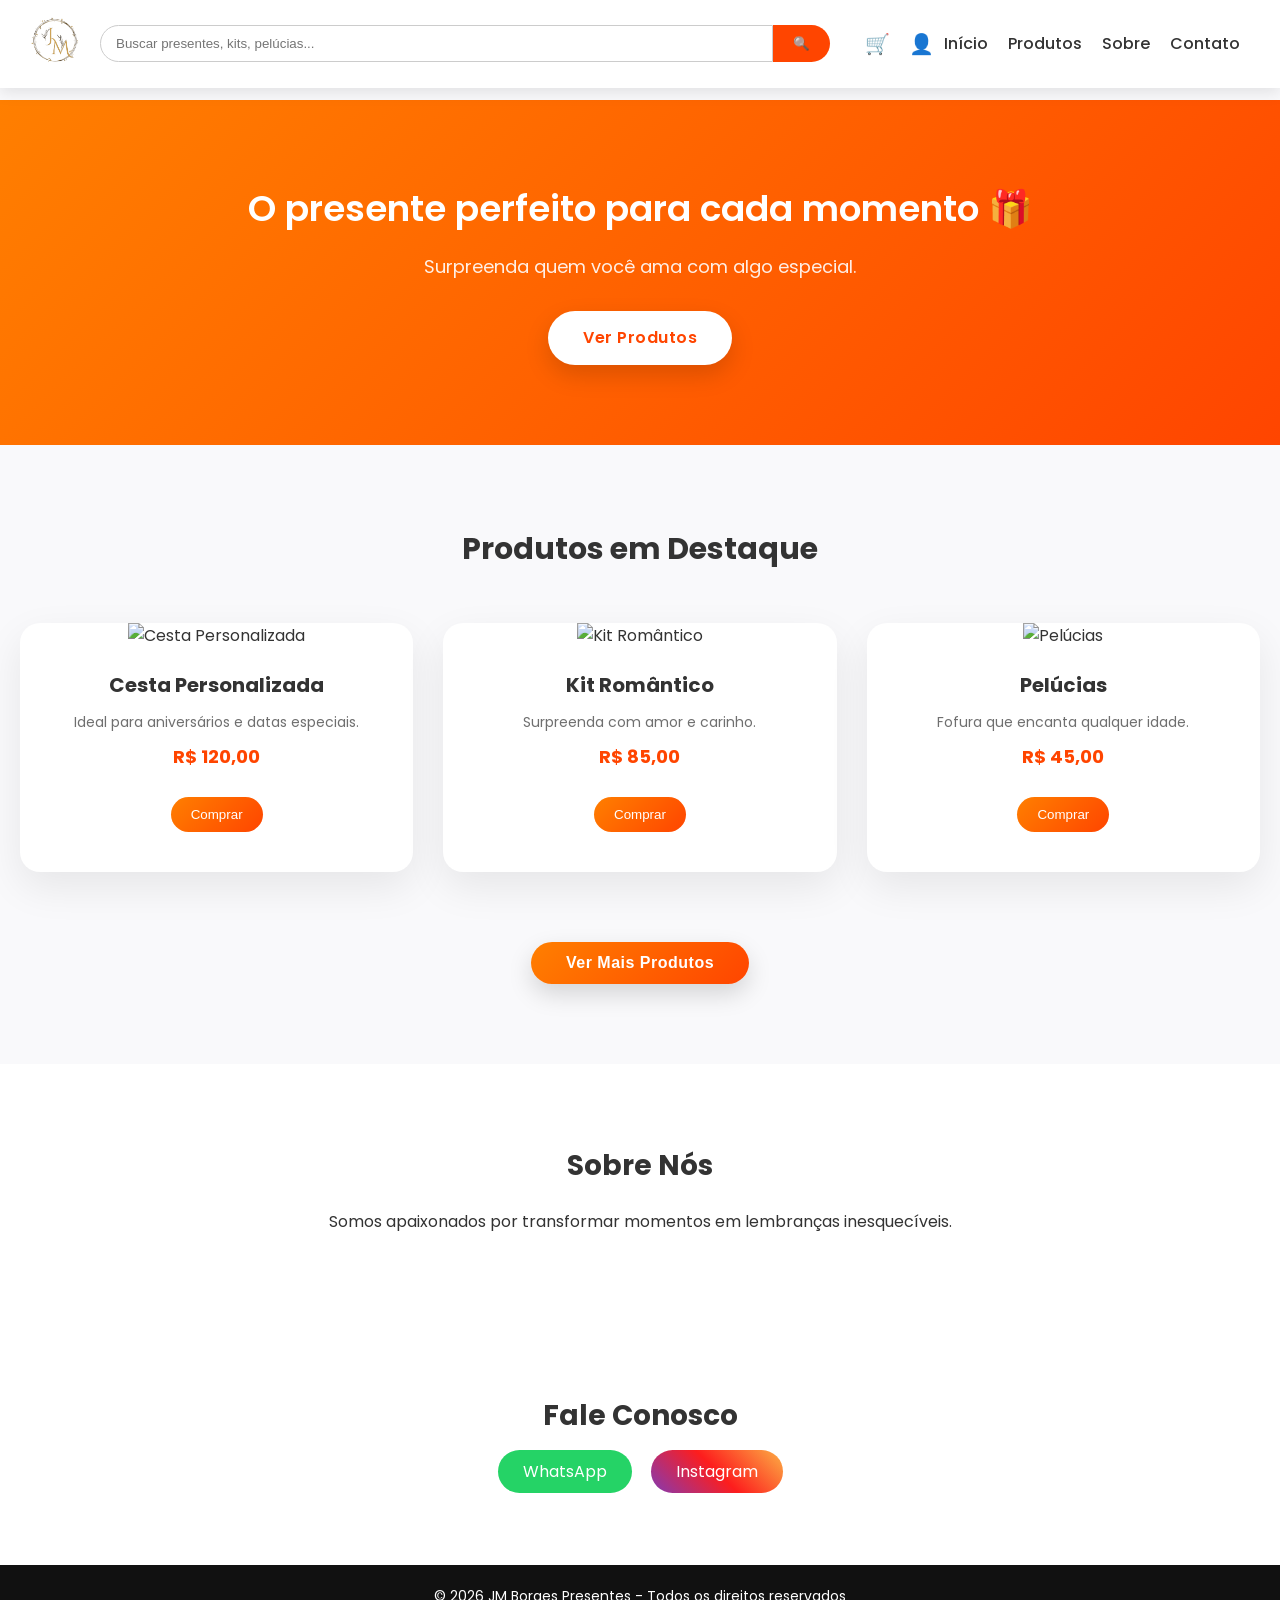
==== index.html @ d4f78d1b "Add files via upload" ====
<!DOCTYPE html>
<html lang="pt-br">
<head>
  <meta charset="UTF-8" />
  <meta name="viewport" content="width=device-width, initial-scale=1.0" />
  <title>JM Borges Presentes</title>

  <!-- Fontes Google -->
  <link rel="preconnect" href="https://fonts.googleapis.com" />
  <link rel="preconnect" href="https://fonts.gstatic.com" crossorigin />
  <link href="https://fonts.googleapis.com/css2?family=Nunito:wght@400;600;700&family=Poppins:wght@300;400;600&display=swap" rel="stylesheet" />

  <!-- CSS externo -->
  <link rel="stylesheet" href="style.css" />
</head>

<body>
  <header>
    <div class="logo-area">
      <img src="img/logo.png" alt="JM Borges Presentes" />
    </div>

    <div class="search-bar">
      <input type="text" placeholder="Buscar presentes, kits, pelúcias..." />
      <button type="button">🔍</button>
    </div>

    <div class="header-icons">
      <a href="#" aria-label="Carrinho">🛒</a>
      <a href="#" aria-label="Perfil">👤</a>
    </div>

    <div class="menu-toggle" id="menu-toggle" aria-label="Abrir menu">
      <span></span><span></span><span></span>
    </div>

    <nav id="nav-menu">
      <a href="#inicio">Início</a>
      <a href="#produtos">Produtos</a>
      <a href="#sobre">Sobre</a>
      <a href="#contato">Contato</a>
    </nav>
  </header>

  <main>
    <section id="inicio" class="hero">
      <h2>O presente perfeito para cada momento 🎁</h2>
      <p>Surpreenda quem você ama com algo especial.</p>
      <a href="#produtos" class="btn">Ver Produtos</a>
    </section>

    <section id="produtos" class="produtos">
      <h2>Produtos em Destaque</h2>

      <div class="grid" id="grid-produtos">
        <div class="card">
          <img src="https://via.placeholder.com/300" alt="Cesta Personalizada" />
          <div class="card-content">
            <h3>Cesta Personalizada</h3>
            <p>Ideal para aniversários e datas especiais.</p>
            <span class="preco">R$ 120,00</span>
            <button type="button" class="btn-comprar" data-produto="Cesta Personalizada">Comprar</button>
          </div>
        </div>

        <div class="card">
          <img src="https://via.placeholder.com/300" alt="Kit Romântico" />
          <div class="card-content">
            <h3>Kit Romântico</h3>
            <p>Surpreenda com amor e carinho.</p>
            <span class="preco">R$ 85,00</span>
            <button type="button" class="btn-comprar" data-produto="Kit Romântico">Comprar</button>
          </div>
        </div>

        <div class="card">
          <img src="https://via.placeholder.com/300" alt="Pelúcias" />
          <div class="card-content">
            <h3>Pelúcias</h3>
            <p>Fofura que encanta qualquer idade.</p>
            <span class="preco">R$ 45,00</span>
            <button type="button" class="btn-comprar" data-produto="Pelúcias">Comprar</button>
          </div>
        </div>
      </div>

      <div class="ver-mais-container">
        <button type="button" class="btn ver-mais" id="btn-ver-mais">Ver Mais Produtos</button>
      </div>
    </section>

    <section id="sobre" class="sobre">
      <h2>Sobre Nós</h2>
      <p>Somos apaixonados por transformar momentos em lembranças inesquecíveis.</p>
    </section>

    <section id="contato" class="contato">
      <h2>Fale Conosco</h2>
      <a href="https://wa.me/message/VEMCH7P23ZUGE1" class="whatsapp" target="_blank" rel="noreferrer">WhatsApp</a>
      <a href="https://www.instagram.com/jmborgespresentes/" class="instagram" target="_blank" rel="noreferrer">Instagram</a>
    </section>
  </main>

  <footer>
    <p>© 2026 JM Borges Presentes - Todos os direitos reservados</p>
  </footer>

  <!-- JS externo -->
  <script src="script.js"></script>
</body>
</html>
---- style.css ----
/* ================== RESET ================== */
* { margin: 0; padding: 0; box-sizing: border-box; }

/* ================== BODY ================== */
body {
  font-family: 'Poppins', sans-serif;
  background: #f9f9fb;
  color: #333;
  line-height: 1.6;
  display: flex;
  flex-direction: column;
  min-height: 100vh;
}

/* ================== HEADER ================== */
header {
  position: fixed;
  top: 0;
  width: 100%;
  background: white;
  display: flex;
  align-items: center;
  justify-content: space-between;
  padding: 15px 30px;
  box-shadow: 0 4px 15px rgba(0,0,0,0.1);
  z-index: 100;
}

.logo-area img { height: 50px; }

.search-bar {
  flex: 1;
  display: flex;
  margin: 0 20px;
}

.search-bar input {
  flex: 1;
  padding: 10px 15px;
  border-radius: 25px 0 0 25px;
  border: 1px solid #ccc;
}

.search-bar button {
  padding: 10px 20px;
  border: none;
  background: #ff4500;
  color: white;
  border-radius: 0 25px 25px 0;
  cursor: pointer;
}

.header-icons a {
  margin-left: 15px;
  font-size: 20px;
  text-decoration: none;
  color: #333;
}

/* Menu Mobile */
.menu-toggle {
  display: none;
  flex-direction: column;
  cursor: pointer;
  gap: 5px;
}
.menu-toggle span {
  display: block;
  width: 25px;
  height: 3px;
  background: #333;
  border-radius: 2px;
}

nav { display: flex; }
nav a {
  margin: 0 10px;
  text-decoration: none;
  color: #333;
  font-weight: 500;
  position: relative;
  transition: 0.3s;
}
nav a::after {
  content: "";
  width: 0%;
  height: 2px;
  background: #ff4500;
  position: absolute;
  left: 0;
  bottom: -5px;
  transition: 0.3s;
}
nav a:hover::after { width: 100%; }

/* ================== HERO ================== */
.hero {
  margin-top: 100px;
  text-align: center;
  padding: 80px 20px;
  background: linear-gradient(135deg, #ff7f00, #ff4500);
  color: white;
}
.hero h2 { font-size: 36px; font-weight: 600; margin-bottom: 15px; }
.hero p { font-size: 18px; opacity: 0.9; }

.btn {
  display: inline-block;
  margin-top: 30px;
  padding: 14px 35px;
  background: white;
  color: #ff4500;
  text-decoration: none;
  border-radius: 50px;
  font-weight: 600;
  letter-spacing: 0.5px;
  box-shadow: 0 10px 25px rgba(0,0,0,0.15);
  transition: all 0.3s ease;
}
.btn:hover {
  transform: translateY(-3px);
  box-shadow: 0 15px 35px rgba(0,0,0,0.2);
}

/* ================== PRODUTOS ================== */
.produtos { padding: 80px 20px; text-align: center; }
.produtos h2 { font-size: 30px; margin-bottom: 10px; }

.grid {
  display: grid;
  grid-template-columns: repeat(auto-fit, minmax(270px, 1fr));
  gap: 30px;
  margin-top: 50px;
}

.card {
  background: white;
  border-radius: 20px;
  overflow: hidden;
  box-shadow: 0 15px 40px rgba(0,0,0,0.08);
  transition: all 0.4s ease;
  cursor: pointer;
}

.card-content { padding: 20px; padding-bottom: 40px; }

.card:hover {
  transform: translateY(-8px);
  box-shadow: 0 20px 50px rgba(0,0,0,0.12);
}

.card img { width: 100%; height: 260px; object-fit: cover; }
.card h3 { margin-bottom: 10px; font-size: 20px; }
.card p { font-size: 14px; opacity: 0.7; }
.card .preco { display: block; font-weight: 700; font-size: 18px; margin: 10px 0; color: #ff4500; }

.btn-comprar {
  margin-top: 15px;
  padding: 10px 20px;
  border: none;
  background: linear-gradient(135deg, #ff7f00, #ff4500);
  color: white;
  border-radius: 30px;
  font-weight: 500;
  cursor: pointer;
  transition: 0.3s;
}
.btn-comprar:hover { opacity: 0.9; }

/* Favorito */
.card.favorito {
  border: 2px solid #ff4500;
  transform: scale(1.03);
}

/* Botão Ver Mais */
.ver-mais-container { text-align: center; margin-top: 40px; }
.ver-mais {
  background: linear-gradient(135deg, #ff7f00, #ff4500);
  color: white;
  padding: 12px 35px;
  border: none;
  border-radius: 50px;
  font-weight: 600;
  font-size: 16px;
  cursor: pointer;
  box-shadow: 0 10px 25px rgba(0,0,0,0.15);
  transition: all 0.3s ease;
}
.ver-mais:hover {
  transform: translateY(-3px);
  box-shadow: 0 15px 35px rgba(0,0,0,0.2);
}

/* ================== SOBRE E CONTATO ================== */
.sobre, .contato { padding: 80px 20px; text-align: center; background: #ffffff; }
.sobre h2, .contato h2 { font-size: 28px; margin-bottom: 20px; }

.whatsapp {
  background: #25d366;
  color: white;
  padding: 10px 25px;
  border-radius: 50px;
  text-decoration: none;
}
.instagram {
  background: linear-gradient(45deg, #833ab4, #fd1d1d, #fcb045);
  color: white;
  padding: 10px 25px;
  border-radius: 50px;
  text-decoration: none;
  margin-left: 15px;
}

/* ================== FOOTER ================== */
footer {
  background: #111;
  color: #fff;
  text-align: center;
  padding: 20px;
  font-size: 14px;
  margin-top: auto;
}

/* ================== RESPONSIVO ================== */
@media (max-width: 768px) {
  .search-bar { display: none; }
  nav {
    display: none;
    flex-direction: column;
    gap: 10px;
    background: #fff;
    padding: 10px 20px;
    border-radius: 10px;
    position: absolute;
    top: 60px;
    right: 10px;
    box-shadow: 0 4px 15px rgba(0,0,0,0.1);
  }
  nav.active { display: flex; }
  .menu-toggle { display: flex; }
  .grid { grid-template-columns: repeat(auto-fit, minmax(200px,1fr)); }
}
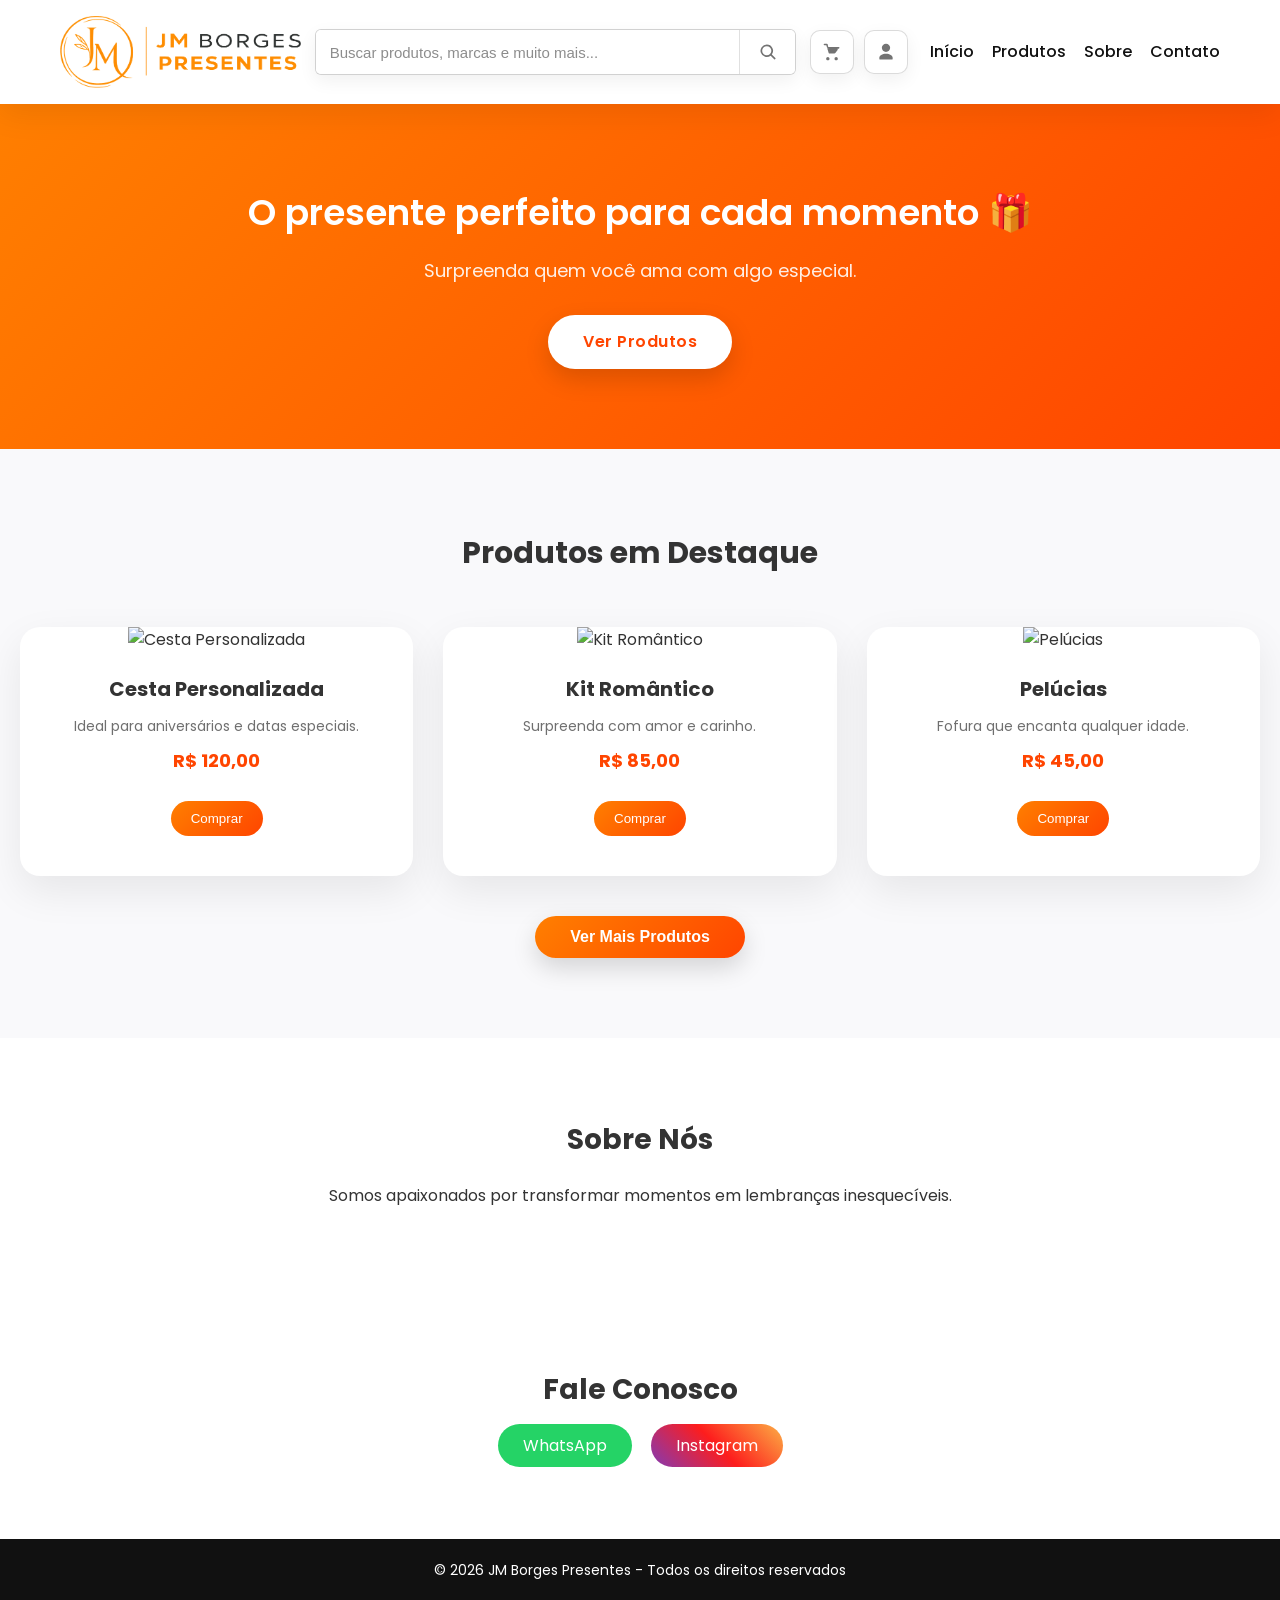
==== commit 8d399024: "Add files via upload" ====
--- a/index.html
+++ b/index.html
@@ -10,36 +10,63 @@
   <link rel="preconnect" href="https://fonts.gstatic.com" crossorigin />
   <link href="https://fonts.googleapis.com/css2?family=Nunito:wght@400;600;700&family=Poppins:wght@300;400;600&display=swap" rel="stylesheet" />
 
-  <!-- CSS externo -->
   <link rel="stylesheet" href="style.css" />
 </head>
 
 <body>
-  <header>
-    <div class="logo-area">
-      <img src="img/logo.png" alt="JM Borges Presentes" />
+  <header class="site-header">
+    <div class="header-inner">
+
+      <!-- LOGOS -->
+      <a href="#inicio" class="logo-area" aria-label="Ir para início">
+        <img src="img/logo.png" alt="JM Borges Presentes" class="logo logo-desktop" />
+        <img src="img/logo2.png" alt="JM Borges Presentes" class="logo logo-mobile" />
+      </a>
+
+      <!-- BUSCA -->
+      <div class="search-wrap" role="search">
+        <input
+          type="text"
+          placeholder="Buscar produtos, marcas e muito mais..."
+          aria-label="Buscar"
+        />
+        <button type="button" class="search-btn" aria-label="Pesquisar">
+          <svg viewBox="0 0 24 24" class="search-icon" aria-hidden="true">
+            <path d="M10.5 3a7.5 7.5 0 1 0 4.7 13.35l4.22 4.22a1 1 0 0 0 1.41-1.41l-4.22-4.22A7.5 7.5 0 0 0 10.5 3zm0 2a5.5 5.5 0 1 1 0 11a5.5 5.5 0 0 1 0-11z"/>
+          </svg>
+        </button>
+      </div>
+
+      <!-- MENU (3 traços) -->
+      <button class="menu-toggle" id="menu-toggle" aria-label="Abrir menu" aria-expanded="false" aria-controls="nav-menu">
+        <span></span><span></span><span></span>
+      </button>
+
+      <!-- ÍCONES -->
+      <div class="header-icons">
+        <!-- carrinho -->
+        <a href="#" class="icon-btn icon-cart" aria-label="Carrinho">
+          <svg viewBox="0 0 24 24" aria-hidden="true">
+            <path d="M7 18c-1.1 0-1.99.9-1.99 2S5.9 22 7 22s2-.9 2-2-.9-2-2-2zm10 0c-1.1 0-1.99.9-1.99 2S15.9 22 17 22s2-.9 2-2-.9-2-2-2zM6.2 6l.94 2h10.92c.75 0 1.14.87.69 1.47l-2.76 3.73c-.24.33-.62.52-1.03.52H9.1c-.47 0-.88-.26-1.09-.67L5.16 4H3a1 1 0 1 1 0-2h2.9c.4 0 .77.24.92.61L7.5 6H20a1 1 0 1 1 0 2H7.42l-.22-.47L6.2 6z"/>
+          </svg>
+        </a>
+
+        <!-- perfil (some no mobile) -->
+        <a href="#" class="icon-btn icon-profile" aria-label="Perfil">
+          <svg viewBox="0 0 24 24" aria-hidden="true">
+            <path d="M12 12c2.76 0 5-2.24 5-5S14.76 2 12 2 7 4.24 7 7s2.24 5 5 5zm0 2c-4.42 0-8 2.24-8 5v1a1 1 0 0 0 1 1h14a1 1 0 0 0 1-1v-1c0-2.76-3.58-5-8-5z"/>
+          </svg>
+        </a>
+      </div>
+
+      <!-- NAV -->
+      <nav id="nav-menu" class="nav-menu" aria-label="Menu principal">
+        <a href="#inicio">Início</a>
+        <a href="#produtos">Produtos</a>
+        <a href="#sobre">Sobre</a>
+        <a href="#contato">Contato</a>
+      </nav>
     </div>
-
-    <div class="search-bar">
-      <input type="text" placeholder="Buscar presentes, kits, pelúcias..." />
-      <button type="button">🔍</button>
-    </div>
-
-    <div class="header-icons">
-      <a href="#" aria-label="Carrinho">🛒</a>
-      <a href="#" aria-label="Perfil">👤</a>
-    </div>
-
-    <div class="menu-toggle" id="menu-toggle" aria-label="Abrir menu">
-      <span></span><span></span><span></span>
-    </div>
-
-    <nav id="nav-menu">
-      <a href="#inicio">Início</a>
-      <a href="#produtos">Produtos</a>
-      <a href="#sobre">Sobre</a>
-      <a href="#contato">Contato</a>
-    </nav>
   </header>
 
   <main>
@@ -85,7 +112,7 @@
       </div>
 
       <div class="ver-mais-container">
-        <button type="button" class="btn ver-mais" id="btn-ver-mais">Ver Mais Produtos</button>
+        <button type="button" class="ver-mais" id="btn-ver-mais">Ver Mais Produtos</button>
       </div>
     </section>
 
@@ -105,7 +132,6 @@
     <p>© 2026 JM Borges Presentes - Todos os direitos reservados</p>
   </footer>
 
-  <!-- JS externo -->
-  <script src="script.js"></script>
+  <script src="scripts.js"></script>
 </body>
 </html>
--- a/style.css
+++ b/style.css
@@ -2,7 +2,7 @@
 * { margin: 0; padding: 0; box-sizing: border-box; }
 
 /* ================== BODY ================== */
-body {
+body{
   font-family: 'Poppins', sans-serif;
   background: #f9f9fb;
   color: #333;
@@ -12,99 +12,207 @@
   min-height: 100vh;
 }
 
-/* ================== HEADER ================== */
-header {
-  position: fixed;
-  top: 0;
+/* ================== HEADER (NÃO FIXO) ================== */
+.site-header{
   width: 100%;
-  background: white;
+  z-index: 10;
+  background: rgba(255,255,255,0.95);
+  backdrop-filter: blur(10px);
+  box-shadow: 0 10px 30px rgba(0,0,0,0.08);
+}
+
+.header-inner{
+  max-width: 1200px;
+  margin: 0 auto;
+  padding: 16px 20px;
+
   display: flex;
   align-items: center;
-  justify-content: space-between;
-  padding: 15px 30px;
-  box-shadow: 0 4px 15px rgba(0,0,0,0.1);
-  z-index: 100;
-}
-
-.logo-area img { height: 50px; }
-
-.search-bar {
+  gap: 14px;
+  position: relative;
+}
+
+/* LOGOS */
+.logo-area{
+  display: inline-flex;
+  align-items: center;
+  text-decoration: none;
+}
+.logo{
+  width: auto;
+  height: 72px;
+}
+.logo-mobile{ display: none; }
+
+/* ================== SEARCH ================== */
+.search-wrap{
   flex: 1;
+  max-width: 680px;
+  height: 46px;
+
   display: flex;
-  margin: 0 20px;
-}
-
-.search-bar input {
+  align-items: center;
+
+  background: #fff;
+  border: 1px solid rgba(0,0,0,0.18);
+  border-radius: 6px;
+  overflow: hidden;
+
+  box-shadow: 0 6px 18px rgba(0,0,0,0.06);
+  transition: box-shadow .2s ease, border-color .2s ease;
+}
+
+.search-wrap input{
   flex: 1;
-  padding: 10px 15px;
-  border-radius: 25px 0 0 25px;
-  border: 1px solid #ccc;
-}
-
-.search-bar button {
-  padding: 10px 20px;
-  border: none;
-  background: #ff4500;
-  color: white;
-  border-radius: 0 25px 25px 0;
+  height: 100%;
+  border: 0;
+  outline: none;
+  padding: 0 14px;
+  font-size: 15px;
+  color: #111;
+}
+
+.search-wrap input::placeholder{
+  color: rgba(0,0,0,0.45);
+}
+
+.search-btn{
+  height: 100%;
+  width: 56px;
+  border: 0;
+  background: #fff;
   cursor: pointer;
-}
-
-.header-icons a {
-  margin-left: 15px;
-  font-size: 20px;
-  text-decoration: none;
-  color: #333;
-}
-
-/* Menu Mobile */
-.menu-toggle {
+
+  border-left: 1px solid rgba(0,0,0,0.12);
+
+  display: grid;
+  place-items: center;
+
+  transition: background .2s ease;
+}
+
+.search-icon{
+  width: 20px;
+  height: 20px;
+  fill: rgba(0,0,0,0.55);
+  transition: fill .2s ease;
+}
+
+.search-btn:hover{ background: rgba(255,127,0,0.10); }
+.search-btn:hover .search-icon{ fill: #ff7f00; }
+
+.search-wrap:focus-within{
+  border-color: rgba(255,127,0,0.55);
+  box-shadow: 0 10px 26px rgba(255,127,0,0.18);
+}
+
+/* ================== ÍCONES ================== */
+.header-icons{
+  display: flex;
+  align-items: center;
+  gap: 10px;
+}
+
+.icon-btn{
+  width: 44px;
+  height: 44px;
+  border-radius: 10px;
+  display: grid;
+  place-items: center;
+
+  text-decoration: none;
+  background: #fff;
+  border: 1px solid rgba(0,0,0,0.14);
+  box-shadow: 0 6px 18px rgba(0,0,0,0.06);
+
+  transition: transform .15s ease, border-color .2s ease, box-shadow .2s ease;
+}
+
+.icon-btn svg{
+  width: 20px;
+  height: 20px;
+  fill: rgba(0,0,0,0.55);
+  transition: fill .2s ease;
+}
+
+.icon-btn:hover{
+  transform: translateY(-1px);
+  border-color: rgba(255,127,0,0.35);
+  box-shadow: 0 10px 26px rgba(255,127,0,0.12);
+}
+.icon-btn:hover svg{ fill: #ff7f00; }
+
+/* ================== MENU TOGGLE (3 TRAÇOS) ================== */
+.menu-toggle{
   display: none;
+  width: 44px;
+  height: 44px;
+  border-radius: 10px;
+  border: 1px solid rgba(0,0,0,0.14);
+  background: #fff;
+  box-shadow: 0 6px 18px rgba(0,0,0,0.06);
+  cursor: pointer;
+
+  align-items: center;
+  justify-content: center;
+  gap: 5px;
   flex-direction: column;
-  cursor: pointer;
-  gap: 5px;
-}
-.menu-toggle span {
+
+  transition: transform .15s ease, border-color .2s ease, box-shadow .2s ease;
+}
+.menu-toggle:hover{
+  transform: translateY(-1px);
+  border-color: rgba(255,127,0,0.35);
+  box-shadow: 0 10px 26px rgba(255,127,0,0.12);
+}
+.menu-toggle span{
   display: block;
-  width: 25px;
+  width: 22px;
   height: 3px;
-  background: #333;
+  background: rgba(0,0,0,0.7);
   border-radius: 2px;
 }
 
-nav { display: flex; }
-nav a {
-  margin: 0 10px;
-  text-decoration: none;
-  color: #333;
+/* ================== NAV DESKTOP ================== */
+.nav-menu{
+  display: flex;
+  align-items: center;
+  gap: 18px;
+  margin-left: 8px;
+}
+
+.nav-menu a{
+  text-decoration: none;
+  color: #111;
   font-weight: 500;
   position: relative;
   transition: 0.3s;
-}
-nav a::after {
+  white-space: nowrap;
+}
+
+.nav-menu a::after{
   content: "";
   width: 0%;
   height: 2px;
-  background: #ff4500;
+  background: #ff7f00;
   position: absolute;
   left: 0;
-  bottom: -5px;
+  bottom: -6px;
   transition: 0.3s;
 }
-nav a:hover::after { width: 100%; }
+.nav-menu a:hover::after{ width: 100%; }
 
 /* ================== HERO ================== */
-.hero {
-  margin-top: 100px;
+.hero{
   text-align: center;
   padding: 80px 20px;
   background: linear-gradient(135deg, #ff7f00, #ff4500);
   color: white;
 }
-.hero h2 { font-size: 36px; font-weight: 600; margin-bottom: 15px; }
-.hero p { font-size: 18px; opacity: 0.9; }
-
-.btn {
+.hero h2{ font-size: 36px; font-weight: 600; margin-bottom: 15px; }
+.hero p{ font-size: 18px; opacity: 0.9; }
+
+.btn{
   display: inline-block;
   margin-top: 30px;
   padding: 14px 35px;
@@ -117,23 +225,22 @@
   box-shadow: 0 10px 25px rgba(0,0,0,0.15);
   transition: all 0.3s ease;
 }
-.btn:hover {
+.btn:hover{
   transform: translateY(-3px);
   box-shadow: 0 15px 35px rgba(0,0,0,0.2);
 }
 
 /* ================== PRODUTOS ================== */
-.produtos { padding: 80px 20px; text-align: center; }
-.produtos h2 { font-size: 30px; margin-bottom: 10px; }
-
-.grid {
+.produtos{ padding: 80px 20px; text-align: center; }
+.produtos h2{ font-size: 30px; margin-bottom: 10px; }
+
+.grid{
   display: grid;
   grid-template-columns: repeat(auto-fit, minmax(270px, 1fr));
   gap: 30px;
   margin-top: 50px;
 }
-
-.card {
+.card{
   background: white;
   border-radius: 20px;
   overflow: hidden;
@@ -141,20 +248,28 @@
   transition: all 0.4s ease;
   cursor: pointer;
 }
-
-.card-content { padding: 20px; padding-bottom: 40px; }
-
-.card:hover {
+.card-content{ padding: 20px; padding-bottom: 40px; }
+
+.card:hover{
   transform: translateY(-8px);
   box-shadow: 0 20px 50px rgba(0,0,0,0.12);
 }
-
-.card img { width: 100%; height: 260px; object-fit: cover; }
-.card h3 { margin-bottom: 10px; font-size: 20px; }
-.card p { font-size: 14px; opacity: 0.7; }
-.card .preco { display: block; font-weight: 700; font-size: 18px; margin: 10px 0; color: #ff4500; }
-
-.btn-comprar {
+.card img{
+  width: 100%;
+  height: 260px;
+  object-fit: cover;
+}
+.card h3{ margin-bottom: 10px; font-size: 20px; }
+.card p{ font-size: 14px; opacity: 0.7; }
+.card .preco{
+  display: block;
+  font-weight: 700;
+  font-size: 18px;
+  margin: 10px 0;
+  color: #ff4500;
+}
+
+.btn-comprar{
   margin-top: 15px;
   padding: 10px 20px;
   border: none;
@@ -165,17 +280,16 @@
   cursor: pointer;
   transition: 0.3s;
 }
-.btn-comprar:hover { opacity: 0.9; }
-
-/* Favorito */
-.card.favorito {
+.btn-comprar:hover{ opacity: 0.9; }
+
+.card.favorito{
   border: 2px solid #ff4500;
   transform: scale(1.03);
 }
 
 /* Botão Ver Mais */
-.ver-mais-container { text-align: center; margin-top: 40px; }
-.ver-mais {
+.ver-mais-container{ text-align: center; margin-top: 40px; }
+.ver-mais{
   background: linear-gradient(135deg, #ff7f00, #ff4500);
   color: white;
   padding: 12px 35px;
@@ -187,23 +301,27 @@
   box-shadow: 0 10px 25px rgba(0,0,0,0.15);
   transition: all 0.3s ease;
 }
-.ver-mais:hover {
+.ver-mais:hover{
   transform: translateY(-3px);
   box-shadow: 0 15px 35px rgba(0,0,0,0.2);
 }
 
 /* ================== SOBRE E CONTATO ================== */
-.sobre, .contato { padding: 80px 20px; text-align: center; background: #ffffff; }
-.sobre h2, .contato h2 { font-size: 28px; margin-bottom: 20px; }
-
-.whatsapp {
+.sobre, .contato{
+  padding: 80px 20px;
+  text-align: center;
+  background: #ffffff;
+}
+.sobre h2, .contato h2{ font-size: 28px; margin-bottom: 20px; }
+
+.whatsapp{
   background: #25d366;
   color: white;
   padding: 10px 25px;
   border-radius: 50px;
   text-decoration: none;
 }
-.instagram {
+.instagram{
   background: linear-gradient(45deg, #833ab4, #fd1d1d, #fcb045);
   color: white;
   padding: 10px 25px;
@@ -213,7 +331,7 @@
 }
 
 /* ================== FOOTER ================== */
-footer {
+footer{
   background: #111;
   color: #fff;
   text-align: center;
@@ -222,22 +340,63 @@
   margin-top: auto;
 }
 
-/* ================== RESPONSIVO ================== */
-@media (max-width: 768px) {
-  .search-bar { display: none; }
-  nav {
+/* ================== RESPONSIVO (MOBILE ARRUMADO) ================== */
+@media (max-width: 768px){
+  /* Mobile: uma linha (logo2 | busca | 3 traços | carrinho) */
+  .header-inner{
+    display: grid;
+    grid-template-columns: auto 1fr auto auto;
+    align-items: center;
+    gap: 10px;
+    padding: 12px 12px;
+  }
+
+  .logo-desktop{ display: none; }
+  .logo-mobile{ display: block; height: 46px; }
+
+  .search-wrap{
+    max-width: 100%;
+    height: 42px;
+  }
+
+  /* menu toggle aparece no mobile */
+  .menu-toggle{ display: flex; }
+
+  /* no mobile: só carrinho (perfil some) */
+  .icon-profile{ display: none; }
+  .header-icons{ gap: 0; }
+  .icon-cart{
+    width: 44px;
+    height: 44px;
+  }
+
+  /* nav vira dropdown */
+  .nav-menu{
     display: none;
+    position: absolute;
+    top: calc(100% + 10px);
+    right: 12px;
+    background: #fff;
+    border: 1px solid rgba(0,0,0,0.10);
+    border-radius: 12px;
+    box-shadow: 0 12px 30px rgba(0,0,0,0.12);
+    padding: 10px;
     flex-direction: column;
-    gap: 10px;
-    background: #fff;
-    padding: 10px 20px;
+    gap: 8px;
+    min-width: 180px;
+    z-index: 20;
+  }
+
+  .nav-menu.active{ display: flex; }
+
+  .nav-menu a{
+    padding: 10px 12px;
     border-radius: 10px;
-    position: absolute;
-    top: 60px;
-    right: 10px;
-    box-shadow: 0 4px 15px rgba(0,0,0,0.1);
-  }
-  nav.active { display: flex; }
-  .menu-toggle { display: flex; }
-  .grid { grid-template-columns: repeat(auto-fit, minmax(200px,1fr)); }
+  }
+  .nav-menu a:hover{
+    background: rgba(255,127,0,0.10);
+  }
+
+  .grid{ grid-template-columns: repeat(auto-fit, minmax(200px, 1fr)); }
+  .hero h2{ font-size: 26px; }
 }
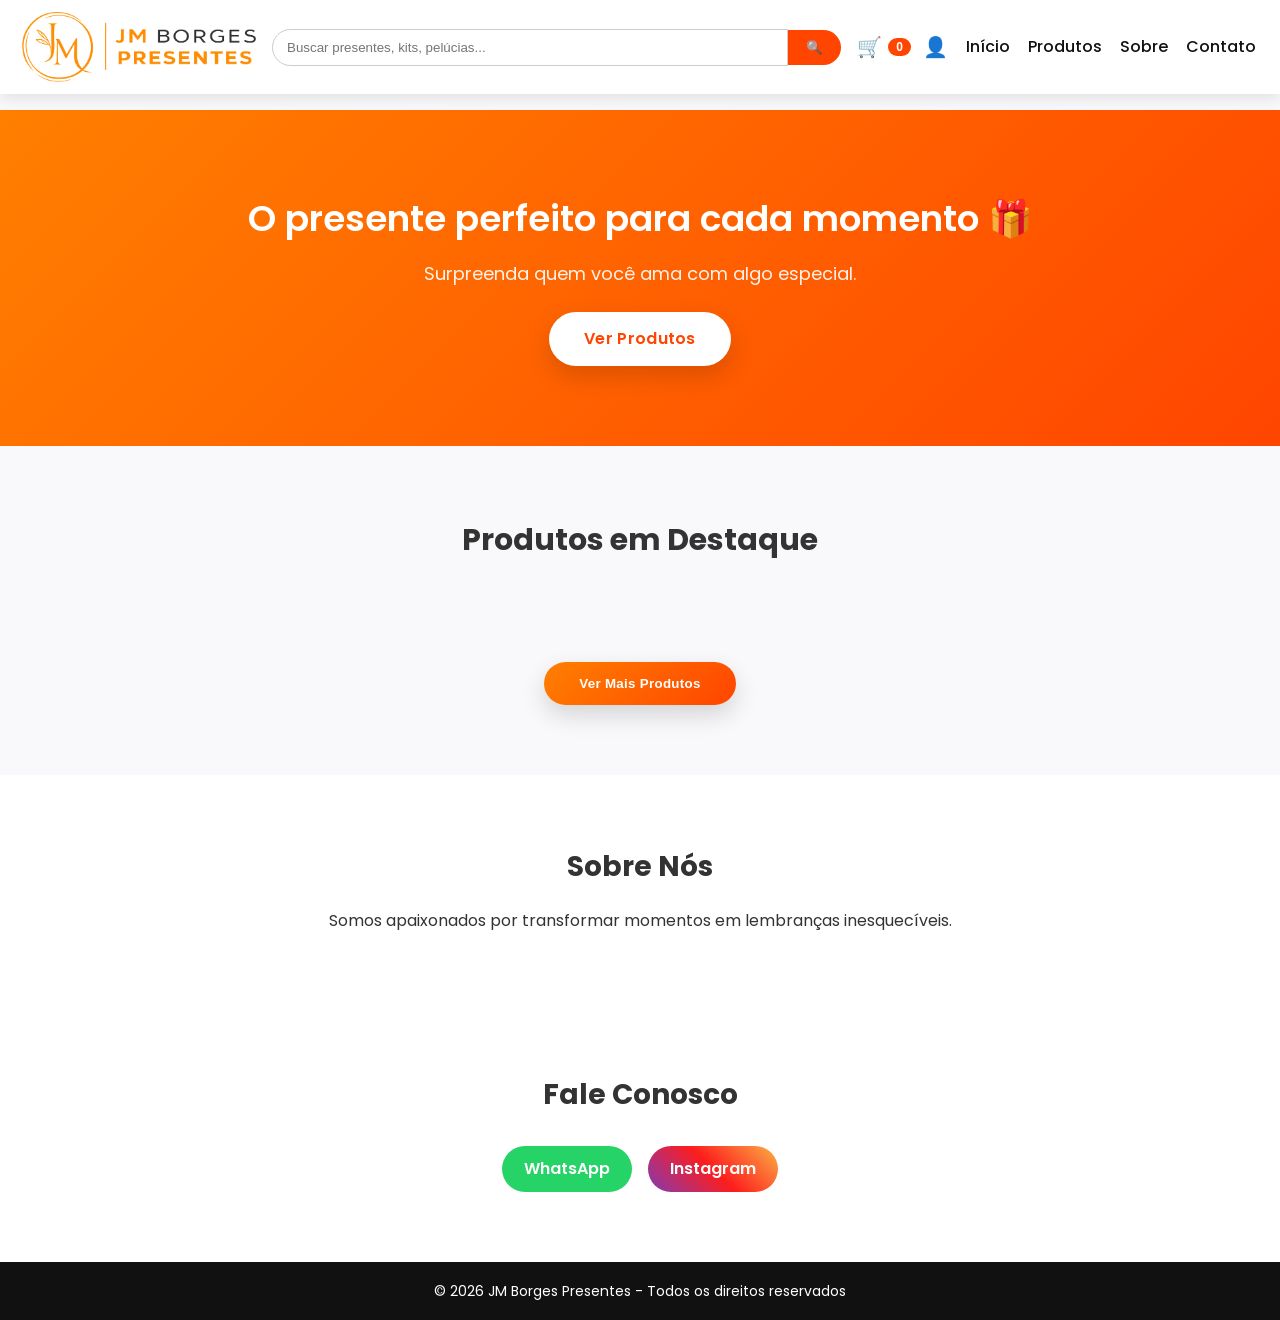
==== commit 974380df: "Add files via upload" ====
--- a/index.html
+++ b/index.html
@@ -1,137 +1,101 @@
-<!DOCTYPE html>
-<html lang="pt-br">
-<head>
-  <meta charset="UTF-8" />
-  <meta name="viewport" content="width=device-width, initial-scale=1.0" />
-  <title>JM Borges Presentes</title>
+<!DOCTYPE html> <!-- Declara HTML5 -->
+<html lang="pt-br"> <!-- Define idioma da página -->
 
-  <!-- Fontes Google -->
-  <link rel="preconnect" href="https://fonts.googleapis.com" />
-  <link rel="preconnect" href="https://fonts.gstatic.com" crossorigin />
-  <link href="https://fonts.googleapis.com/css2?family=Nunito:wght@400;600;700&family=Poppins:wght@300;400;600&display=swap" rel="stylesheet" />
+<head> <!-- Cabeçalho do documento -->
+  <meta charset="UTF-8" /> <!-- Charset para acentos -->
+  <meta name="viewport" content="width=device-width, initial-scale=1.0" /> <!-- Responsivo -->
+  <title>JM Borges Presentes</title> <!-- Título da aba -->
 
-  <link rel="stylesheet" href="style.css" />
-</head>
+  <link rel="preconnect" href="https://fonts.googleapis.com" /> <!-- Preconecta Google Fonts -->
+  <link rel="preconnect" href="https://fonts.gstatic.com" crossorigin /> <!-- Preconecta servidor de fontes -->
+  <link href="https://fonts.googleapis.com/css2?family=Nunito:wght@400;600;700&family=Poppins:wght@300;400;600&display=swap" rel="stylesheet" /> <!-- Importa fontes -->
 
-<body>
-  <header class="site-header">
-    <div class="header-inner">
+  <link rel="stylesheet" href="style.css" /> <!-- CSS do site -->
+</head> <!-- Fim do head -->
 
-      <!-- LOGOS -->
-      <a href="#inicio" class="logo-area" aria-label="Ir para início">
-        <img src="img/logo.png" alt="JM Borges Presentes" class="logo logo-desktop" />
-        <img src="img/logo2.png" alt="JM Borges Presentes" class="logo logo-mobile" />
-      </a>
+<body> <!-- Corpo do site -->
 
-      <!-- BUSCA -->
-      <div class="search-wrap" role="search">
-        <input
-          type="text"
-          placeholder="Buscar produtos, marcas e muito mais..."
-          aria-label="Buscar"
-        />
-        <button type="button" class="search-btn" aria-label="Pesquisar">
-          <svg viewBox="0 0 24 24" class="search-icon" aria-hidden="true">
-            <path d="M10.5 3a7.5 7.5 0 1 0 4.7 13.35l4.22 4.22a1 1 0 0 0 1.41-1.41l-4.22-4.22A7.5 7.5 0 0 0 10.5 3zm0 2a5.5 5.5 0 1 1 0 11a5.5 5.5 0 0 1 0-11z"/>
-          </svg>
-        </button>
-      </div>
+  <header> <!-- Header fixo -->
 
-      <!-- MENU (3 traços) -->
-      <button class="menu-toggle" id="menu-toggle" aria-label="Abrir menu" aria-expanded="false" aria-controls="nav-menu">
-        <span></span><span></span><span></span>
-      </button>
+    <div class="logo-area"> <!-- Área da logo -->
+      <img src="img/logo.png" alt="JM Borges Presentes" /> <!-- Logo -->
+    </div> <!-- Fim logo -->
 
-      <!-- ÍCONES -->
-      <div class="header-icons">
-        <!-- carrinho -->
-        <a href="#" class="icon-btn icon-cart" aria-label="Carrinho">
-          <svg viewBox="0 0 24 24" aria-hidden="true">
-            <path d="M7 18c-1.1 0-1.99.9-1.99 2S5.9 22 7 22s2-.9 2-2-.9-2-2-2zm10 0c-1.1 0-1.99.9-1.99 2S15.9 22 17 22s2-.9 2-2-.9-2-2-2zM6.2 6l.94 2h10.92c.75 0 1.14.87.69 1.47l-2.76 3.73c-.24.33-.62.52-1.03.52H9.1c-.47 0-.88-.26-1.09-.67L5.16 4H3a1 1 0 1 1 0-2h2.9c.4 0 .77.24.92.61L7.5 6H20a1 1 0 1 1 0 2H7.42l-.22-.47L6.2 6z"/>
-          </svg>
-        </a>
+    <div class="search-bar"> <!-- Barra de busca -->
+      <input id="searchInput" type="text" placeholder="Buscar presentes, kits, pelúcias..." /> <!-- Campo de busca real -->
+      <button id="searchBtn" type="button">🔍</button> <!-- Botão (opcional) -->
+    </div> <!-- Fim busca -->
 
-        <!-- perfil (some no mobile) -->
-        <a href="#" class="icon-btn icon-profile" aria-label="Perfil">
-          <svg viewBox="0 0 24 24" aria-hidden="true">
-            <path d="M12 12c2.76 0 5-2.24 5-5S14.76 2 12 2 7 4.24 7 7s2.24 5 5 5zm0 2c-4.42 0-8 2.24-8 5v1a1 1 0 0 0 1 1h14a1 1 0 0 0 1-1v-1c0-2.76-3.58-5-8-5z"/>
-          </svg>
-        </a>
-      </div>
+    <div class="header-icons"> <!-- Ícones do topo -->
+      <button id="cartBtn" class="icon-btn" type="button" aria-label="Carrinho">🛒 <span id="cartBadge" class="badge">0</span></button> <!-- Botão carrinho + badge -->
+      <a href="#" aria-label="Perfil">👤</a> <!-- Ícone perfil (visual) -->
+    </div> <!-- Fim ícones -->
 
-      <!-- NAV -->
-      <nav id="nav-menu" class="nav-menu" aria-label="Menu principal">
-        <a href="#inicio">Início</a>
-        <a href="#produtos">Produtos</a>
-        <a href="#sobre">Sobre</a>
-        <a href="#contato">Contato</a>
-      </nav>
-    </div>
-  </header>
+    <div class="menu-toggle" id="menu-toggle" aria-label="Abrir menu"> <!-- Botão mobile -->
+      <span></span><span></span><span></span> <!-- Tracinhos -->
+    </div> <!-- Fim toggle -->
 
-  <main>
-    <section id="inicio" class="hero">
-      <h2>O presente perfeito para cada momento 🎁</h2>
-      <p>Surpreenda quem você ama com algo especial.</p>
-      <a href="#produtos" class="btn">Ver Produtos</a>
-    </section>
+    <nav id="nav-menu"> <!-- Menu -->
+      <a href="#inicio">Início</a> <!-- Link -->
+      <a href="#produtos">Produtos</a> <!-- Link -->
+      <a href="#sobre">Sobre</a> <!-- Link -->
+      <a href="#contato">Contato</a> <!-- Link -->
+    </nav> <!-- Fim nav -->
 
-    <section id="produtos" class="produtos">
-      <h2>Produtos em Destaque</h2>
+  </header> <!-- Fim header -->
 
-      <div class="grid" id="grid-produtos">
-        <div class="card">
-          <img src="https://via.placeholder.com/300" alt="Cesta Personalizada" />
-          <div class="card-content">
-            <h3>Cesta Personalizada</h3>
-            <p>Ideal para aniversários e datas especiais.</p>
-            <span class="preco">R$ 120,00</span>
-            <button type="button" class="btn-comprar" data-produto="Cesta Personalizada">Comprar</button>
-          </div>
-        </div>
+  <main> <!-- Conteúdo principal -->
 
-        <div class="card">
-          <img src="https://via.placeholder.com/300" alt="Kit Romântico" />
-          <div class="card-content">
-            <h3>Kit Romântico</h3>
-            <p>Surpreenda com amor e carinho.</p>
-            <span class="preco">R$ 85,00</span>
-            <button type="button" class="btn-comprar" data-produto="Kit Romântico">Comprar</button>
-          </div>
-        </div>
+    <section id="inicio" class="hero"> <!-- Hero -->
+      <h2>O presente perfeito para cada momento 🎁</h2> <!-- Título -->
+      <p>Surpreenda quem você ama com algo especial.</p> <!-- Texto -->
+      <a href="#produtos" class="btn">Ver Produtos</a> <!-- Botão âncora -->
+    </section> <!-- Fim hero -->
 
-        <div class="card">
-          <img src="https://via.placeholder.com/300" alt="Pelúcias" />
-          <div class="card-content">
-            <h3>Pelúcias</h3>
-            <p>Fofura que encanta qualquer idade.</p>
-            <span class="preco">R$ 45,00</span>
-            <button type="button" class="btn-comprar" data-produto="Pelúcias">Comprar</button>
-          </div>
-        </div>
-      </div>
+    <section id="produtos" class="produtos"> <!-- Produtos -->
+      <h2>Produtos em Destaque</h2> <!-- Título -->
 
-      <div class="ver-mais-container">
-        <button type="button" class="ver-mais" id="btn-ver-mais">Ver Mais Produtos</button>
-      </div>
-    </section>
+      <div class="grid" id="grid-produtos"></div> <!-- Grid renderizado pelo JS -->
 
-    <section id="sobre" class="sobre">
-      <h2>Sobre Nós</h2>
-      <p>Somos apaixonados por transformar momentos em lembranças inesquecíveis.</p>
-    </section>
+      <div class="ver-mais-container"> <!-- Container ver mais -->
+        <button type="button" class="btn ver-mais" id="btn-ver-mais">Ver Mais Produtos</button> <!-- Botão -->
+      </div> <!-- Fim ver mais -->
+    </section> <!-- Fim produtos -->
 
-    <section id="contato" class="contato">
-      <h2>Fale Conosco</h2>
-      <a href="https://wa.me/message/VEMCH7P23ZUGE1" class="whatsapp" target="_blank" rel="noreferrer">WhatsApp</a>
-      <a href="https://www.instagram.com/jmborgespresentes/" class="instagram" target="_blank" rel="noreferrer">Instagram</a>
-    </section>
-  </main>
+    <section id="sobre" class="sobre"> <!-- Sobre -->
+      <h2>Sobre Nós</h2> <!-- Título -->
+      <p>Somos apaixonados por transformar momentos em lembranças inesquecíveis.</p> <!-- Texto -->
+    </section> <!-- Fim sobre -->
 
-  <footer>
-    <p>© 2026 JM Borges Presentes - Todos os direitos reservados</p>
-  </footer>
+    <section id="contato" class="contato"> <!-- Contato -->
+      <h2>Fale Conosco</h2> <!-- Título -->
+      <a href="https://wa.me/message/VEMCH7P23ZUGE1" class="whatsapp" target="_blank" rel="noreferrer">WhatsApp</a> <!-- Link -->
+      <a href="https://www.instagram.com/jmborgespresentes/" class="instagram" target="_blank" rel="noreferrer">Instagram</a> <!-- Link -->
+    </section> <!-- Fim contato -->
 
-  <script src="scripts.js"></script>
-</body>
-</html>+  </main> <!-- Fim main -->
+
+  <footer> <!-- Rodapé -->
+    <p>© 2026 JM Borges Presentes - Todos os direitos reservados</p> <!-- Texto -->
+  </footer> <!-- Fim footer -->
+
+  <!-- Modal do carrinho -->
+  <div id="cartModal" class="modal"> <!-- Fundo do modal -->
+    <div class="modal-content"> <!-- Caixa do modal -->
+      <div class="modal-header"> <!-- Cabeçalho modal -->
+        <h3>Carrinho</h3> <!-- Título -->
+        <button id="cartClose" type="button" class="ghost">Fechar</button> <!-- Fechar -->
+      </div> <!-- Fim header modal -->
+
+      <div id="cartItems" class="modal-body"></div> <!-- Lista de itens -->
+      <div class="modal-footer"> <!-- Rodapé modal -->
+        <div id="cartTotal" class="total">Total: R$ 0,00</div> <!-- Total -->
+        <button id="checkoutBtn" type="button">Finalizar no WhatsApp</button> <!-- Checkout -->
+      </div> <!-- Fim footer modal -->
+    </div> <!-- Fim content -->
+  </div> <!-- Fim modal -->
+
+  <script type="module" src="script.js"></script> <!-- JS público -->
+</body> <!-- Fim body -->
+
+</html> <!-- Fim html -->
--- a/style.css
+++ b/style.css
@@ -1,402 +1,363 @@
 /* ================== RESET ================== */
 * { margin: 0; padding: 0; box-sizing: border-box; }
 
+/* ================== VARIÁVEIS ================== */
+:root{
+  --cor-primaria: #ff4500;
+  --cor-secundaria: #ff7f00;
+  --texto: #333;
+  --fundo: #f9f9fb;
+
+  /* Altura “segura” do header (ajuste se aumentar/diminuir a logo) */
+  --header-altura-desktop: 110px;
+  --header-altura-mobile: 90px;
+}
+
 /* ================== BODY ================== */
-body{
+body {
   font-family: 'Poppins', sans-serif;
-  background: #f9f9fb;
-  color: #333;
+  background: var(--fundo);
+  color: var(--texto);
   line-height: 1.6;
+
+  /* Isso evita o conteúdo ficar escondido atrás do header fixo */
+  padding-top: var(--header-altura-desktop);
+
+  /* layout geral */
+  min-height: 100vh;
   display: flex;
   flex-direction: column;
-  min-height: 100vh;
-}
-
-/* ================== HEADER (NÃO FIXO) ================== */
-.site-header{
+}
+
+/* ================== HEADER ================== */
+header {
+  position: fixed;
+  top: 0;
+  left: 0;
   width: 100%;
-  z-index: 10;
-  background: rgba(255,255,255,0.95);
-  backdrop-filter: blur(10px);
-  box-shadow: 0 10px 30px rgba(0,0,0,0.08);
-}
-
-.header-inner{
-  max-width: 1200px;
-  margin: 0 auto;
-  padding: 16px 20px;
-
+
+  background: #fff;
+  z-index: 1000;
+
+  display: flex;
+  align-items: center;
+  gap: 16px;
+
+  padding: 12px 22px;
+  box-shadow: 0 4px 15px rgba(0,0,0,0.1);
+}
+
+/* Logo */
+.logo-area {
+  display: flex;
+  align-items: center;
+  flex: 0 0 auto;
+}
+
+.logo-area img {
+  height: 70px; /* se quiser maior, aumente e também ajuste --header-altura-desktop */
+  width: auto;
+  display: block;
+}
+
+/* Busca */
+.search-bar {
+  flex: 1 1 auto;
+  display: flex;
+  align-items: center;
+  min-width: 260px;
+}
+
+.search-bar input {
+  width: 100%;
+  padding: 10px 14px;
+  border-radius: 25px 0 0 25px;
+  border: 1px solid #ccc;
+  outline: none;
+}
+
+.search-bar input:focus {
+  border-color: var(--cor-primaria);
+  box-shadow: 0 0 0 4px rgba(255,69,0,0.12);
+}
+
+.search-bar button {
+  padding: 10px 18px;
+  border: none;
+  background: var(--cor-primaria);
+  color: #fff;
+  border-radius: 0 25px 25px 0;
+  cursor: pointer;
+}
+
+/* Ícones */
+.header-icons {
+  display: flex;
+  align-items: center;
+  gap: 12px;
+  flex: 0 0 auto;
+}
+
+.header-icons a {
+  font-size: 20px;
+  text-decoration: none;
+  color: #111;
+}
+
+/* Menu desktop */
+nav {
   display: flex;
   align-items: center;
   gap: 14px;
-  position: relative;
-}
-
-/* LOGOS */
-.logo-area{
-  display: inline-flex;
-  align-items: center;
-  text-decoration: none;
-}
-.logo{
-  width: auto;
-  height: 72px;
-}
-.logo-mobile{ display: none; }
-
-/* ================== SEARCH ================== */
-.search-wrap{
-  flex: 1;
-  max-width: 680px;
-  height: 46px;
-
-  display: flex;
-  align-items: center;
-
-  background: #fff;
-  border: 1px solid rgba(0,0,0,0.18);
-  border-radius: 6px;
-  overflow: hidden;
-
-  box-shadow: 0 6px 18px rgba(0,0,0,0.06);
-  transition: box-shadow .2s ease, border-color .2s ease;
-}
-
-.search-wrap input{
-  flex: 1;
-  height: 100%;
-  border: 0;
-  outline: none;
-  padding: 0 14px;
-  font-size: 15px;
-  color: #111;
-}
-
-.search-wrap input::placeholder{
-  color: rgba(0,0,0,0.45);
-}
-
-.search-btn{
-  height: 100%;
-  width: 56px;
-  border: 0;
-  background: #fff;
-  cursor: pointer;
-
-  border-left: 1px solid rgba(0,0,0,0.12);
-
-  display: grid;
-  place-items: center;
-
-  transition: background .2s ease;
-}
-
-.search-icon{
-  width: 20px;
-  height: 20px;
-  fill: rgba(0,0,0,0.55);
-  transition: fill .2s ease;
-}
-
-.search-btn:hover{ background: rgba(255,127,0,0.10); }
-.search-btn:hover .search-icon{ fill: #ff7f00; }
-
-.search-wrap:focus-within{
-  border-color: rgba(255,127,0,0.55);
-  box-shadow: 0 10px 26px rgba(255,127,0,0.18);
-}
-
-/* ================== ÍCONES ================== */
-.header-icons{
-  display: flex;
-  align-items: center;
-  gap: 10px;
-}
-
-.icon-btn{
-  width: 44px;
-  height: 44px;
-  border-radius: 10px;
-  display: grid;
-  place-items: center;
-
-  text-decoration: none;
-  background: #fff;
-  border: 1px solid rgba(0,0,0,0.14);
-  box-shadow: 0 6px 18px rgba(0,0,0,0.06);
-
-  transition: transform .15s ease, border-color .2s ease, box-shadow .2s ease;
-}
-
-.icon-btn svg{
-  width: 20px;
-  height: 20px;
-  fill: rgba(0,0,0,0.55);
-  transition: fill .2s ease;
-}
-
-.icon-btn:hover{
-  transform: translateY(-1px);
-  border-color: rgba(255,127,0,0.35);
-  box-shadow: 0 10px 26px rgba(255,127,0,0.12);
-}
-.icon-btn:hover svg{ fill: #ff7f00; }
-
-/* ================== MENU TOGGLE (3 TRAÇOS) ================== */
-.menu-toggle{
-  display: none;
-  width: 44px;
-  height: 44px;
-  border-radius: 10px;
-  border: 1px solid rgba(0,0,0,0.14);
-  background: #fff;
-  box-shadow: 0 6px 18px rgba(0,0,0,0.06);
-  cursor: pointer;
-
-  align-items: center;
-  justify-content: center;
-  gap: 5px;
-  flex-direction: column;
-
-  transition: transform .15s ease, border-color .2s ease, box-shadow .2s ease;
-}
-.menu-toggle:hover{
-  transform: translateY(-1px);
-  border-color: rgba(255,127,0,0.35);
-  box-shadow: 0 10px 26px rgba(255,127,0,0.12);
-}
-.menu-toggle span{
-  display: block;
-  width: 22px;
-  height: 3px;
-  background: rgba(0,0,0,0.7);
-  border-radius: 2px;
-}
-
-/* ================== NAV DESKTOP ================== */
-.nav-menu{
-  display: flex;
-  align-items: center;
-  gap: 18px;
-  margin-left: 8px;
-}
-
-.nav-menu a{
+  flex: 0 0 auto;
+}
+
+nav a {
   text-decoration: none;
   color: #111;
   font-weight: 500;
   position: relative;
-  transition: 0.3s;
-  white-space: nowrap;
-}
-
-.nav-menu a::after{
+  padding: 6px 2px;
+}
+
+nav a::after {
   content: "";
   width: 0%;
   height: 2px;
-  background: #ff7f00;
+  background: var(--cor-primaria);
   position: absolute;
   left: 0;
-  bottom: -6px;
-  transition: 0.3s;
-}
-.nav-menu a:hover::after{ width: 100%; }
+  bottom: -3px;
+  transition: 0.25s;
+}
+
+nav a:hover::after { width: 100%; }
+
+/* Hamburguer (mobile) */
+.menu-toggle {
+  display: none;
+  flex-direction: column;
+  cursor: pointer;
+  gap: 5px;
+  flex: 0 0 auto;
+}
+
+.menu-toggle span {
+  display: block;
+  width: 26px;
+  height: 3px;
+  background: #111;
+  border-radius: 2px;
+}
 
 /* ================== HERO ================== */
-.hero{
+.hero {
   text-align: center;
   padding: 80px 20px;
-  background: linear-gradient(135deg, #ff7f00, #ff4500);
-  color: white;
-}
-.hero h2{ font-size: 36px; font-weight: 600; margin-bottom: 15px; }
-.hero p{ font-size: 18px; opacity: 0.9; }
-
-.btn{
+  background: linear-gradient(135deg, var(--cor-secundaria), var(--cor-primaria));
+  color: #fff;
+}
+
+.hero h2 { font-size: 36px; font-weight: 600; margin-bottom: 12px; }
+.hero p { font-size: 18px; opacity: 0.92; }
+
+/* Botão padrão */
+.btn {
   display: inline-block;
-  margin-top: 30px;
+  margin-top: 24px;
   padding: 14px 35px;
-  background: white;
-  color: #ff4500;
+  background: #fff;
+  color: var(--cor-primaria);
   text-decoration: none;
-  border-radius: 50px;
+  border-radius: 999px;
   font-weight: 600;
-  letter-spacing: 0.5px;
+  letter-spacing: 0.3px;
   box-shadow: 0 10px 25px rgba(0,0,0,0.15);
-  transition: all 0.3s ease;
-}
-.btn:hover{
+  transition: transform 0.25s ease, box-shadow 0.25s ease, opacity 0.25s ease;
+}
+
+.btn:hover {
   transform: translateY(-3px);
   box-shadow: 0 15px 35px rgba(0,0,0,0.2);
 }
 
 /* ================== PRODUTOS ================== */
-.produtos{ padding: 80px 20px; text-align: center; }
-.produtos h2{ font-size: 30px; margin-bottom: 10px; }
-
-.grid{
+.produtos { padding: 70px 20px; text-align: center; }
+.produtos h2 { font-size: 30px; margin-bottom: 10px; }
+
+.grid {
   display: grid;
   grid-template-columns: repeat(auto-fit, minmax(270px, 1fr));
-  gap: 30px;
-  margin-top: 50px;
-}
-.card{
-  background: white;
+  gap: 26px;
+  margin-top: 40px;
+}
+
+.card {
+  background: #fff;
   border-radius: 20px;
   overflow: hidden;
   box-shadow: 0 15px 40px rgba(0,0,0,0.08);
-  transition: all 0.4s ease;
+  transition: transform 0.25s ease, box-shadow 0.25s ease;
   cursor: pointer;
 }
-.card-content{ padding: 20px; padding-bottom: 40px; }
-
-.card:hover{
-  transform: translateY(-8px);
+
+.card:hover {
+  transform: translateY(-6px);
   box-shadow: 0 20px 50px rgba(0,0,0,0.12);
 }
-.card img{
+
+.card img {
   width: 100%;
   height: 260px;
   object-fit: cover;
-}
-.card h3{ margin-bottom: 10px; font-size: 20px; }
-.card p{ font-size: 14px; opacity: 0.7; }
-.card .preco{
+  display: block;
+}
+
+.card-content { padding: 18px; padding-bottom: 28px; }
+.card h3 { margin-bottom: 8px; font-size: 20px; }
+.card p { font-size: 14px; opacity: 0.75; }
+
+.card .preco {
   display: block;
   font-weight: 700;
   font-size: 18px;
   margin: 10px 0;
-  color: #ff4500;
-}
-
-.btn-comprar{
-  margin-top: 15px;
-  padding: 10px 20px;
+  color: var(--cor-primaria);
+}
+
+/* Botão comprar */
+.btn-comprar {
+  margin-top: 10px;
+  padding: 10px 18px;
   border: none;
-  background: linear-gradient(135deg, #ff7f00, #ff4500);
-  color: white;
-  border-radius: 30px;
-  font-weight: 500;
+  background: linear-gradient(135deg, var(--cor-secundaria), var(--cor-primaria));
+  color: #fff;
+  border-radius: 999px;
+  font-weight: 600;
   cursor: pointer;
-  transition: 0.3s;
-}
-.btn-comprar:hover{ opacity: 0.9; }
-
-.card.favorito{
-  border: 2px solid #ff4500;
-  transform: scale(1.03);
+  transition: opacity 0.2s ease;
+}
+
+.btn-comprar:hover { opacity: 0.92; }
+
+/* Favorito */
+.card.favorito {
+  outline: 2px solid var(--cor-primaria);
+  transform: scale(1.02);
 }
 
 /* Botão Ver Mais */
-.ver-mais-container{ text-align: center; margin-top: 40px; }
-.ver-mais{
-  background: linear-gradient(135deg, #ff7f00, #ff4500);
-  color: white;
-  padding: 12px 35px;
+.ver-mais-container { text-align: center; margin-top: 34px; }
+.ver-mais {
+  background: linear-gradient(135deg, var(--cor-secundaria), var(--cor-primaria));
+  color: #fff;
   border: none;
-  border-radius: 50px;
+}
+
+/* ================== SOBRE / CONTATO ================== */
+.sobre, .contato {
+  padding: 70px 20px;
+  text-align: center;
+  background: #fff;
+}
+
+.sobre h2, .contato h2 { font-size: 28px; margin-bottom: 18px; }
+
+.whatsapp, .instagram {
+  display: inline-block;
+  margin-top: 10px;
+  padding: 10px 22px;
+  border-radius: 999px;
+  text-decoration: none;
+  color: #fff;
   font-weight: 600;
-  font-size: 16px;
-  cursor: pointer;
-  box-shadow: 0 10px 25px rgba(0,0,0,0.15);
-  transition: all 0.3s ease;
-}
-.ver-mais:hover{
-  transform: translateY(-3px);
-  box-shadow: 0 15px 35px rgba(0,0,0,0.2);
-}
-
-/* ================== SOBRE E CONTATO ================== */
-.sobre, .contato{
-  padding: 80px 20px;
+}
+
+.whatsapp { background: #25d366; }
+.instagram {
+  margin-left: 12px;
+  background: linear-gradient(45deg, #833ab4, #fd1d1d, #fcb045);
+}
+
+/* ================== FOOTER ================== */
+footer {
+  margin-top: auto;
+  background: #111;
+  color: #fff;
   text-align: center;
-  background: #ffffff;
-}
-.sobre h2, .contato h2{ font-size: 28px; margin-bottom: 20px; }
-
-.whatsapp{
-  background: #25d366;
-  color: white;
-  padding: 10px 25px;
-  border-radius: 50px;
-  text-decoration: none;
-}
-.instagram{
-  background: linear-gradient(45deg, #833ab4, #fd1d1d, #fcb045);
-  color: white;
-  padding: 10px 25px;
-  border-radius: 50px;
-  text-decoration: none;
-  margin-left: 15px;
-}
-
-/* ================== FOOTER ================== */
-footer{
-  background: #111;
-  color: #fff;
-  text-align: center;
-  padding: 20px;
+  padding: 18px;
   font-size: 14px;
-  margin-top: auto;
-}
-
-/* ================== RESPONSIVO (MOBILE ARRUMADO) ================== */
-@media (max-width: 768px){
-  /* Mobile: uma linha (logo2 | busca | 3 traços | carrinho) */
-  .header-inner{
-    display: grid;
-    grid-template-columns: auto 1fr auto auto;
-    align-items: center;
+}
+
+/* ================== RESPONSIVO ================== */
+@media (max-width: 768px) {
+  /* Compensa header menor */
+  body { padding-top: var(--header-altura-mobile); }
+
+  header {
+    padding: 10px 14px;
     gap: 10px;
-    padding: 12px 12px;
-  }
-
-  .logo-desktop{ display: none; }
-  .logo-mobile{ display: block; height: 46px; }
-
-  .search-wrap{
-    max-width: 100%;
-    height: 42px;
-  }
-
-  /* menu toggle aparece no mobile */
-  .menu-toggle{ display: flex; }
-
-  /* no mobile: só carrinho (perfil some) */
-  .icon-profile{ display: none; }
-  .header-icons{ gap: 0; }
-  .icon-cart{
-    width: 44px;
-    height: 44px;
-  }
-
-  /* nav vira dropdown */
-  .nav-menu{
+  }
+
+  .logo-area img {
+    height: 56px;
+  }
+
+  /* Busca compacta no mobile (se quiser ocultar, mude para display:none) */
+  .search-bar {
+    min-width: 0;
+  }
+
+  .search-bar input {
+    padding: 9px 12px;
+  }
+
+  .search-bar button {
+    padding: 9px 12px;
+  }
+
+  /* Menu vira dropdown */
+  nav {
     display: none;
+    flex-direction: column;
+    gap: 10px;
+    background: #fff;
+    padding: 14px;
+    border-radius: 14px;
     position: absolute;
-    top: calc(100% + 10px);
-    right: 12px;
-    background: #fff;
-    border: 1px solid rgba(0,0,0,0.10);
-    border-radius: 12px;
-    box-shadow: 0 12px 30px rgba(0,0,0,0.12);
-    padding: 10px;
-    flex-direction: column;
-    gap: 8px;
-    min-width: 180px;
-    z-index: 20;
-  }
-
-  .nav-menu.active{ display: flex; }
-
-  .nav-menu a{
-    padding: 10px 12px;
-    border-radius: 10px;
-  }
-  .nav-menu a:hover{
-    background: rgba(255,127,0,0.10);
-  }
-
-  .grid{ grid-template-columns: repeat(auto-fit, minmax(200px, 1fr)); }
-  .hero h2{ font-size: 26px; }
-}+
+    /* o segredo: gruda logo abaixo do header, sem “chutar” 60px */
+    top: 100%;
+    right: 10px;
+
+    box-shadow: 0 10px 30px rgba(0,0,0,0.12);
+  }
+
+  nav.active { display: flex; }
+
+  .menu-toggle { display: flex; }
+
+  /* Ajustes do hero */
+  .hero { padding: 60px 16px; }
+  .hero h2 { font-size: 26px; }
+  .hero p { font-size: 16px; }
+
+  .grid {
+    grid-template-columns: repeat(auto-fit, minmax(210px, 1fr));
+    gap: 18px;
+  }
+
+  .card img { height: 220px; }
+}
+
+.icon-btn{background:transparent;border:none;cursor:pointer;font-size:20px;color:#111;display:flex;align-items:center;gap:6px;}
+.badge{background:#ff4500;color:#fff;border-radius:999px;padding:2px 8px;font-size:12px;font-weight:700;}
+.modal{position:fixed;inset:0;background:rgba(0,0,0,.45);display:none;align-items:center;justify-content:center;z-index:2000;padding:16px;}
+.modal.open{display:flex;}
+.modal-content{background:#fff;width:min(560px,100%);border-radius:16px;box-shadow:0 18px 60px rgba(0,0,0,.25);overflow:hidden;}
+.modal-header,.modal-footer{padding:12px 14px;display:flex;align-items:center;justify-content:space-between;gap:12px;border-bottom:1px solid #eee;}
+.modal-footer{border-top:1px solid #eee;border-bottom:none;}
+.modal-body{padding:12px 14px;display:grid;gap:10px;}
+.cart-row{display:grid;grid-template-columns:1fr auto auto;align-items:center;gap:10px;border:1px solid #eee;border-radius:12px;padding:10px;}
+.cart-controls{display:flex;align-items:center;gap:10px;}
+.total{font-weight:800;}
